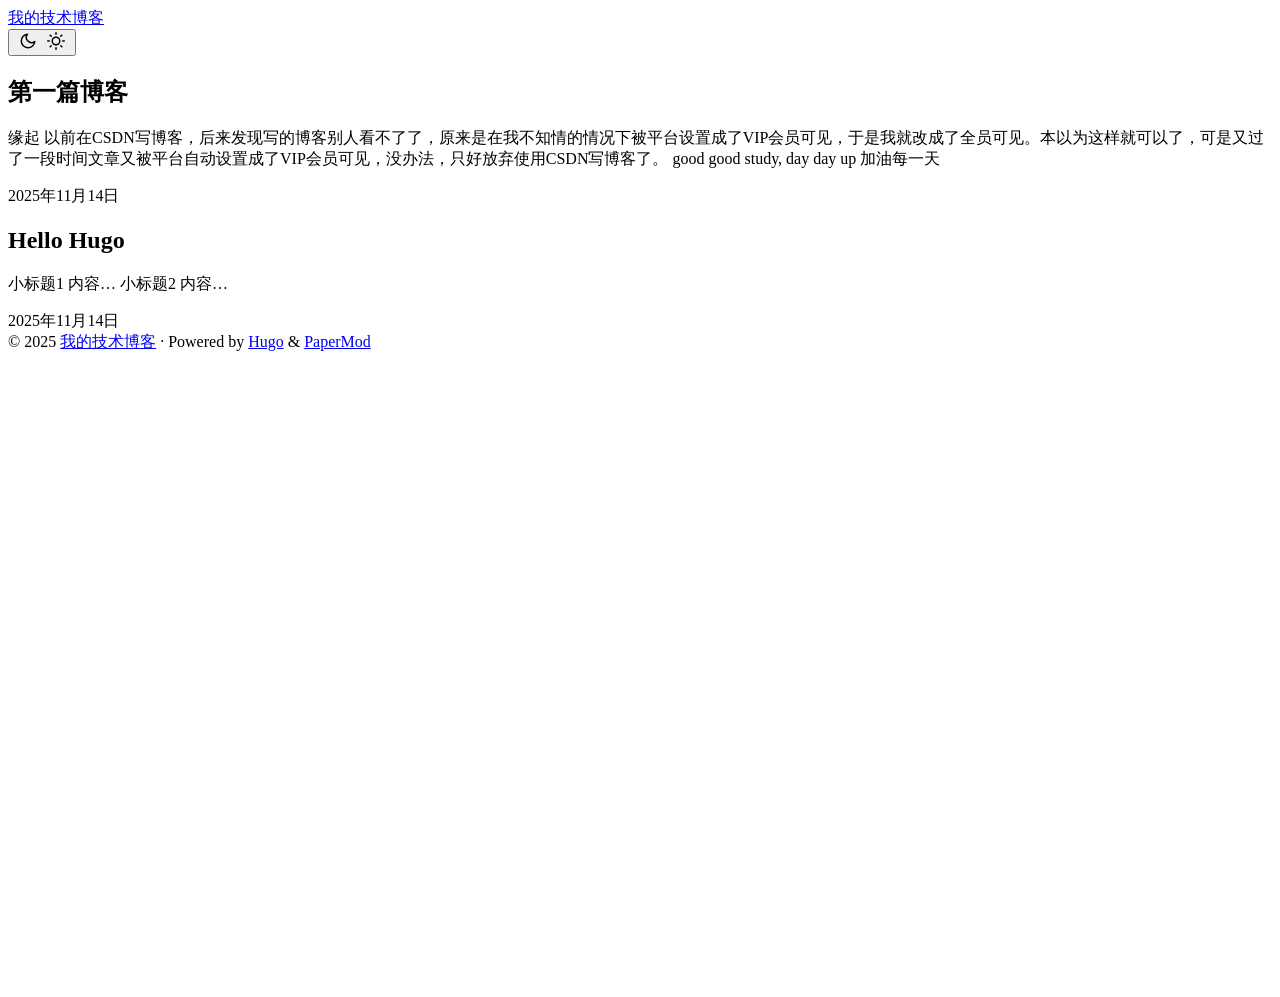
==== public/index.html @ 2b826137 "fix: rebuild with correct integrity hashes" ====
<!doctype html><html lang=zh dir=auto data-theme=auto><head><meta name=generator content="Hugo 0.152.2"><meta charset=utf-8><meta http-equiv=X-UA-Compatible content="IE=edge"><meta name=viewport content="width=device-width,initial-scale=1,shrink-to-fit=no"><meta name=robots content="index, follow"><title>我的技术博客</title><meta name=description content><meta name=author content><link rel=canonical href=https://ziwend.github.io/><link crossorigin=anonymous href=/assets/css/stylesheet.fd5566c526ae48aadabd950798a2dc3568536401560eae5caac3765a42a9e7b5.css integrity="sha256-/VVmxSauSKravZUHmKLcNWhTZAFWDq5cqsN2WkKp57U=" rel="preload stylesheet" as=style><link rel=icon href=https://ziwend.github.io/favicon.ico><link rel=icon type=image/png sizes=16x16 href=https://ziwend.github.io/favicon-16x16.png><link rel=icon type=image/png sizes=32x32 href=https://ziwend.github.io/favicon-32x32.png><link rel=apple-touch-icon href=https://ziwend.github.io/apple-touch-icon.png><link rel=mask-icon href=https://ziwend.github.io/safari-pinned-tab.svg><meta name=theme-color content="#2e2e33"><meta name=msapplication-TileColor content="#2e2e33"><link rel=alternate type=application/rss+xml href=https://ziwend.github.io/index.xml title=rss><link rel=alternate type=application/json href=https://ziwend.github.io/index.json title=json><link rel=alternate hreflang=zh href=https://ziwend.github.io/><noscript><style>#theme-toggle,.top-link{display:none}</style><style>@media(prefers-color-scheme:dark){:root{--theme:rgb(29, 30, 32);--entry:rgb(46, 46, 51);--primary:rgb(218, 218, 219);--secondary:rgb(155, 156, 157);--tertiary:rgb(65, 66, 68);--content:rgb(196, 196, 197);--code-block-bg:rgb(46, 46, 51);--code-bg:rgb(55, 56, 62);--border:rgb(51, 51, 51);color-scheme:dark}.list{background:var(--theme)}.toc{background:var(--entry)}}@media(prefers-color-scheme:light){.list::-webkit-scrollbar-thumb{border-color:var(--code-bg)}}</style></noscript><script>localStorage.getItem("pref-theme")==="dark"?document.querySelector("html").dataset.theme="dark":localStorage.getItem("pref-theme")==="light"?document.querySelector("html").dataset.theme="light":window.matchMedia("(prefers-color-scheme: dark)").matches?document.querySelector("html").dataset.theme="dark":document.querySelector("html").dataset.theme="light"</script><meta property="og:url" content="https://ziwend.github.io/"><meta property="og:site_name" content="我的技术博客"><meta property="og:title" content="我的技术博客"><meta property="og:locale" content="zh"><meta property="og:type" content="website"><meta name=twitter:card content="summary"><meta name=twitter:title content="我的技术博客"><meta name=twitter:description content><script type=application/ld+json>{"@context":"https://schema.org","@type":"Organization","name":"我的技术博客","url":"https://ziwend.github.io/","description":"","logo":"https://ziwend.github.io/favicon.ico","sameAs":[]}</script></head><body class=list id=top><header class=header><nav class=nav><div class=logo><a href=https://ziwend.github.io/ accesskey=h title="我的技术博客 (Alt + H)">我的技术博客</a><div class=logo-switches><button id=theme-toggle accesskey=t title="(Alt + T)" aria-label="Toggle theme">
<svg id="moon" width="24" height="18" viewBox="0 0 24 24" fill="none" stroke="currentColor" stroke-width="2" stroke-linecap="round" stroke-linejoin="round"><path d="M21 12.79A9 9 0 1111.21 3 7 7 0 0021 12.79z"/></svg>
<svg id="sun" width="24" height="18" viewBox="0 0 24 24" fill="none" stroke="currentColor" stroke-width="2" stroke-linecap="round" stroke-linejoin="round"><circle cx="12" cy="12" r="5"/><line x1="12" y1="1" x2="12" y2="3"/><line x1="12" y1="21" x2="12" y2="23"/><line x1="4.22" y1="4.22" x2="5.64" y2="5.64"/><line x1="18.36" y1="18.36" x2="19.78" y2="19.78"/><line x1="1" y1="12" x2="3" y2="12"/><line x1="21" y1="12" x2="23" y2="12"/><line x1="4.22" y1="19.78" x2="5.64" y2="18.36"/><line x1="18.36" y1="5.64" x2="19.78" y2="4.22"/></svg></button></div></div><ul id=menu></ul></nav></header><main class=main><article class=first-entry><header class=entry-header><h2 class=entry-hint-parent>第一篇博客</h2></header><div class=entry-content><p>缘起 以前在CSDN写博客，后来发现写的博客别人看不了了，原来是在我不知情的情况下被平台设置成了VIP会员可见，于是我就改成了全员可见。本以为这样就可以了，可是又过了一段时间文章又被平台自动设置成了VIP会员可见，没办法，只好放弃使用CSDN写博客了。
good good study, day day up
加油每一天</p></div><footer class=entry-footer><span title='2025-11-14 10:08:55 +0800 CST'>2025年11月14日</span></footer><a class=entry-link aria-label="post link to 第一篇博客" href=https://ziwend.github.io/posts/2025-11-14/></a></article><article class=post-entry><header class=entry-header><h2 class=entry-hint-parent>Hello Hugo</h2></header><div class=entry-content><p>小标题1 内容…
小标题2 内容…</p></div><footer class=entry-footer><span title='2025-11-14 10:03:27 +0800 CST'>2025年11月14日</span></footer><a class=entry-link aria-label="post link to Hello Hugo" href=https://ziwend.github.io/posts/hello-hugo/></a></article></main><footer class=footer><span>&copy; 2025 <a href=https://ziwend.github.io/>我的技术博客</a></span> ·
<span>Powered by
<a href=https://gohugo.io/ rel="noopener noreferrer" target=_blank>Hugo</a> &
<a href=https://github.com/adityatelange/hugo-PaperMod/ rel=noopener target=_blank>PaperMod</a></span></footer><a href=#top aria-label="go to top" title="Go to Top (Alt + G)" class=top-link id=top-link accesskey=g><svg viewBox="0 0 12 6" fill="currentColor"><path d="M12 6H0l6-6z"/></svg>
</a><script>let menu=document.getElementById("menu");if(menu){const e=localStorage.getItem("menu-scroll-position");e&&(menu.scrollLeft=parseInt(e,10)),menu.onscroll=function(){localStorage.setItem("menu-scroll-position",menu.scrollLeft)}}document.querySelectorAll('a[href^="#"]').forEach(e=>{e.addEventListener("click",function(e){e.preventDefault();var t=this.getAttribute("href").substr(1);window.matchMedia("(prefers-reduced-motion: reduce)").matches?document.querySelector(`[id='${decodeURIComponent(t)}']`).scrollIntoView():document.querySelector(`[id='${decodeURIComponent(t)}']`).scrollIntoView({behavior:"smooth"}),t==="top"?history.replaceState(null,null," "):history.pushState(null,null,`#${t}`)})})</script><script>var mybutton=document.getElementById("top-link");window.onscroll=function(){document.body.scrollTop>800||document.documentElement.scrollTop>800?(mybutton.style.visibility="visible",mybutton.style.opacity="1"):(mybutton.style.visibility="hidden",mybutton.style.opacity="0")}</script><script>document.getElementById("theme-toggle").addEventListener("click",()=>{const e=document.querySelector("html");e.dataset.theme==="dark"?(e.dataset.theme="light",localStorage.setItem("pref-theme","light")):(e.dataset.theme="dark",localStorage.setItem("pref-theme","dark"))})</script></body></html>
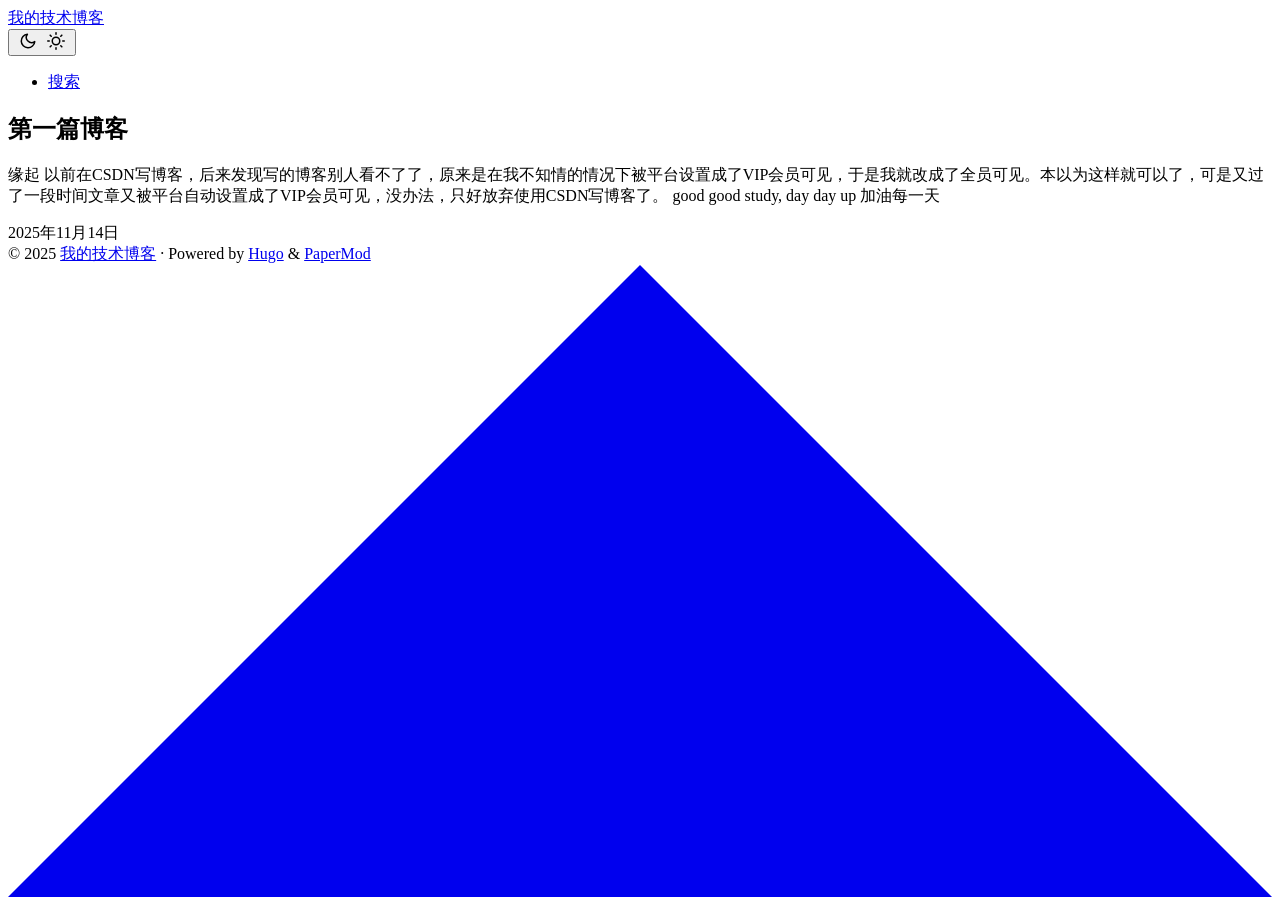
==== commit fad08e9d: "add search page" ====
--- a/public/index.html
+++ b/public/index.html
@@ -1,10 +1,231 @@
-<!doctype html><html lang=zh dir=auto data-theme=auto><head><meta name=generator content="Hugo 0.152.2"><meta charset=utf-8><meta http-equiv=X-UA-Compatible content="IE=edge"><meta name=viewport content="width=device-width,initial-scale=1,shrink-to-fit=no"><meta name=robots content="index, follow"><title>我的技术博客</title><meta name=description content><meta name=author content><link rel=canonical href=https://ziwend.github.io/><link crossorigin=anonymous href=/assets/css/stylesheet.fd5566c526ae48aadabd950798a2dc3568536401560eae5caac3765a42a9e7b5.css integrity="sha256-/VVmxSauSKravZUHmKLcNWhTZAFWDq5cqsN2WkKp57U=" rel="preload stylesheet" as=style><link rel=icon href=https://ziwend.github.io/favicon.ico><link rel=icon type=image/png sizes=16x16 href=https://ziwend.github.io/favicon-16x16.png><link rel=icon type=image/png sizes=32x32 href=https://ziwend.github.io/favicon-32x32.png><link rel=apple-touch-icon href=https://ziwend.github.io/apple-touch-icon.png><link rel=mask-icon href=https://ziwend.github.io/safari-pinned-tab.svg><meta name=theme-color content="#2e2e33"><meta name=msapplication-TileColor content="#2e2e33"><link rel=alternate type=application/rss+xml href=https://ziwend.github.io/index.xml title=rss><link rel=alternate type=application/json href=https://ziwend.github.io/index.json title=json><link rel=alternate hreflang=zh href=https://ziwend.github.io/><noscript><style>#theme-toggle,.top-link{display:none}</style><style>@media(prefers-color-scheme:dark){:root{--theme:rgb(29, 30, 32);--entry:rgb(46, 46, 51);--primary:rgb(218, 218, 219);--secondary:rgb(155, 156, 157);--tertiary:rgb(65, 66, 68);--content:rgb(196, 196, 197);--code-block-bg:rgb(46, 46, 51);--code-bg:rgb(55, 56, 62);--border:rgb(51, 51, 51);color-scheme:dark}.list{background:var(--theme)}.toc{background:var(--entry)}}@media(prefers-color-scheme:light){.list::-webkit-scrollbar-thumb{border-color:var(--code-bg)}}</style></noscript><script>localStorage.getItem("pref-theme")==="dark"?document.querySelector("html").dataset.theme="dark":localStorage.getItem("pref-theme")==="light"?document.querySelector("html").dataset.theme="light":window.matchMedia("(prefers-color-scheme: dark)").matches?document.querySelector("html").dataset.theme="dark":document.querySelector("html").dataset.theme="light"</script><meta property="og:url" content="https://ziwend.github.io/"><meta property="og:site_name" content="我的技术博客"><meta property="og:title" content="我的技术博客"><meta property="og:locale" content="zh"><meta property="og:type" content="website"><meta name=twitter:card content="summary"><meta name=twitter:title content="我的技术博客"><meta name=twitter:description content><script type=application/ld+json>{"@context":"https://schema.org","@type":"Organization","name":"我的技术博客","url":"https://ziwend.github.io/","description":"","logo":"https://ziwend.github.io/favicon.ico","sameAs":[]}</script></head><body class=list id=top><header class=header><nav class=nav><div class=logo><a href=https://ziwend.github.io/ accesskey=h title="我的技术博客 (Alt + H)">我的技术博客</a><div class=logo-switches><button id=theme-toggle accesskey=t title="(Alt + T)" aria-label="Toggle theme">
-<svg id="moon" width="24" height="18" viewBox="0 0 24 24" fill="none" stroke="currentColor" stroke-width="2" stroke-linecap="round" stroke-linejoin="round"><path d="M21 12.79A9 9 0 1111.21 3 7 7 0 0021 12.79z"/></svg>
-<svg id="sun" width="24" height="18" viewBox="0 0 24 24" fill="none" stroke="currentColor" stroke-width="2" stroke-linecap="round" stroke-linejoin="round"><circle cx="12" cy="12" r="5"/><line x1="12" y1="1" x2="12" y2="3"/><line x1="12" y1="21" x2="12" y2="23"/><line x1="4.22" y1="4.22" x2="5.64" y2="5.64"/><line x1="18.36" y1="18.36" x2="19.78" y2="19.78"/><line x1="1" y1="12" x2="3" y2="12"/><line x1="21" y1="12" x2="23" y2="12"/><line x1="4.22" y1="19.78" x2="5.64" y2="18.36"/><line x1="18.36" y1="5.64" x2="19.78" y2="4.22"/></svg></button></div></div><ul id=menu></ul></nav></header><main class=main><article class=first-entry><header class=entry-header><h2 class=entry-hint-parent>第一篇博客</h2></header><div class=entry-content><p>缘起 以前在CSDN写博客，后来发现写的博客别人看不了了，原来是在我不知情的情况下被平台设置成了VIP会员可见，于是我就改成了全员可见。本以为这样就可以了，可是又过了一段时间文章又被平台自动设置成了VIP会员可见，没办法，只好放弃使用CSDN写博客了。
+<!DOCTYPE html>
+<html lang="zh" dir="auto" data-theme="auto">
+
+<head>
+	<meta name="generator" content="Hugo 0.152.2"><meta charset="utf-8">
+<meta http-equiv="X-UA-Compatible" content="IE=edge">
+<meta name="viewport" content="width=device-width, initial-scale=1, shrink-to-fit=no">
+<meta name="robots" content="index, follow">
+<title>我的技术博客</title>
+
+<meta name="description" content="">
+<meta name="author" content="">
+<link rel="canonical" href="https://ziwend.github.io/">
+<link crossorigin="anonymous" href="/assets/css/stylesheet.fd5566c526ae48aadabd950798a2dc3568536401560eae5caac3765a42a9e7b5.css" integrity="sha256-/VVmxSauSKravZUHmKLcNWhTZAFWDq5cqsN2WkKp57U=" rel="preload stylesheet" as="style">
+<link rel="icon" href="https://ziwend.github.io/favicon.ico">
+<link rel="icon" type="image/png" sizes="16x16" href="https://ziwend.github.io/favicon-16x16.png">
+<link rel="icon" type="image/png" sizes="32x32" href="https://ziwend.github.io/favicon-32x32.png">
+<link rel="apple-touch-icon" href="https://ziwend.github.io/apple-touch-icon.png">
+<link rel="mask-icon" href="https://ziwend.github.io/safari-pinned-tab.svg">
+<meta name="theme-color" content="#2e2e33">
+<meta name="msapplication-TileColor" content="#2e2e33">
+<link rel="alternate" type="application/rss+xml" href="https://ziwend.github.io/index.xml" title="rss">
+<link rel="alternate" type="application/json" href="https://ziwend.github.io/index.json" title="json">
+<link rel="alternate" hreflang="zh" href="https://ziwend.github.io/">
+<noscript>
+    <style>
+        #theme-toggle,
+        .top-link {
+            display: none;
+        }
+
+    </style>
+    <style>
+        @media (prefers-color-scheme: dark) {
+            :root {
+                --theme: rgb(29, 30, 32);
+                --entry: rgb(46, 46, 51);
+                --primary: rgb(218, 218, 219);
+                --secondary: rgb(155, 156, 157);
+                --tertiary: rgb(65, 66, 68);
+                --content: rgb(196, 196, 197);
+                --code-block-bg: rgb(46, 46, 51);
+                --code-bg: rgb(55, 56, 62);
+                --border: rgb(51, 51, 51);
+                color-scheme: dark;
+            }
+
+            .list {
+                background: var(--theme);
+            }
+
+            .toc {
+                background: var(--entry);
+            }
+        }
+
+        @media (prefers-color-scheme: light) {
+            .list::-webkit-scrollbar-thumb {
+                border-color: var(--code-bg);
+            }
+        }
+
+    </style>
+</noscript>
+<script>
+    if (localStorage.getItem("pref-theme") === "dark") {
+        document.querySelector("html").dataset.theme = 'dark';
+    } else if (localStorage.getItem("pref-theme") === "light") {
+       document.querySelector("html").dataset.theme = 'light';
+    } else if (window.matchMedia('(prefers-color-scheme: dark)').matches) {
+        document.querySelector("html").dataset.theme = 'dark';
+    } else {
+        document.querySelector("html").dataset.theme = 'light';
+    }
+
+</script><meta property="og:url" content="https://ziwend.github.io/">
+  <meta property="og:site_name" content="我的技术博客">
+  <meta property="og:title" content="我的技术博客">
+  <meta property="og:locale" content="zh">
+  <meta property="og:type" content="website">
+<meta name="twitter:card" content="summary">
+<meta name="twitter:title" content="我的技术博客">
+<meta name="twitter:description" content="">
+
+<script type="application/ld+json">
+{
+  "@context": "https://schema.org",
+  "@type": "Organization",
+  "name": "我的技术博客",
+  "url": "https://ziwend.github.io/",
+  "description": "",
+  "logo": "https://ziwend.github.io/favicon.ico",
+  "sameAs": [
+      
+  ]
+}
+</script>
+</head>
+<body class="list" id="top">
+    <header class="header">
+    <nav class="nav">
+        <div class="logo">
+            <a href="https://ziwend.github.io/" accesskey="h" title="我的技术博客 (Alt + H)">我的技术博客</a>
+            <div class="logo-switches">
+                <button id="theme-toggle" accesskey="t" title="(Alt + T)" aria-label="Toggle theme">
+                    <svg id="moon" xmlns="http://www.w3.org/2000/svg" width="24" height="18" viewBox="0 0 24 24"
+                        fill="none" stroke="currentColor" stroke-width="2" stroke-linecap="round"
+                        stroke-linejoin="round">
+                        <path d="M21 12.79A9 9 0 1 1 11.21 3 7 7 0 0 0 21 12.79z"></path>
+                    </svg>
+                    <svg id="sun" xmlns="http://www.w3.org/2000/svg" width="24" height="18" viewBox="0 0 24 24"
+                        fill="none" stroke="currentColor" stroke-width="2" stroke-linecap="round"
+                        stroke-linejoin="round">
+                        <circle cx="12" cy="12" r="5"></circle>
+                        <line x1="12" y1="1" x2="12" y2="3"></line>
+                        <line x1="12" y1="21" x2="12" y2="23"></line>
+                        <line x1="4.22" y1="4.22" x2="5.64" y2="5.64"></line>
+                        <line x1="18.36" y1="18.36" x2="19.78" y2="19.78"></line>
+                        <line x1="1" y1="12" x2="3" y2="12"></line>
+                        <line x1="21" y1="12" x2="23" y2="12"></line>
+                        <line x1="4.22" y1="19.78" x2="5.64" y2="18.36"></line>
+                        <line x1="18.36" y1="5.64" x2="19.78" y2="4.22"></line>
+                    </svg>
+                </button>
+            </div>
+        </div>
+        <ul id="menu">
+            <li>
+                <a href="https://ziwend.github.io/search/" title="搜索 (Alt &#43; /)" accesskey=/>
+                    <span>搜索</span>
+                </a>
+            </li>
+        </ul>
+    </nav>
+</header>
+<main class="main"> 
+
+<article class="first-entry"> 
+  <header class="entry-header">
+    <h2 class="entry-hint-parent">第一篇博客
+    </h2>
+  </header>
+  <div class="entry-content">
+    <p>缘起 以前在CSDN写博客，后来发现写的博客别人看不了了，原来是在我不知情的情况下被平台设置成了VIP会员可见，于是我就改成了全员可见。本以为这样就可以了，可是又过了一段时间文章又被平台自动设置成了VIP会员可见，没办法，只好放弃使用CSDN写博客了。
 good good study, day day up
-加油每一天</p></div><footer class=entry-footer><span title='2025-11-14 10:08:55 +0800 CST'>2025年11月14日</span></footer><a class=entry-link aria-label="post link to 第一篇博客" href=https://ziwend.github.io/posts/2025-11-14/></a></article><article class=post-entry><header class=entry-header><h2 class=entry-hint-parent>Hello Hugo</h2></header><div class=entry-content><p>小标题1 内容…
-小标题2 内容…</p></div><footer class=entry-footer><span title='2025-11-14 10:03:27 +0800 CST'>2025年11月14日</span></footer><a class=entry-link aria-label="post link to Hello Hugo" href=https://ziwend.github.io/posts/hello-hugo/></a></article></main><footer class=footer><span>&copy; 2025 <a href=https://ziwend.github.io/>我的技术博客</a></span> ·
-<span>Powered by
-<a href=https://gohugo.io/ rel="noopener noreferrer" target=_blank>Hugo</a> &
-<a href=https://github.com/adityatelange/hugo-PaperMod/ rel=noopener target=_blank>PaperMod</a></span></footer><a href=#top aria-label="go to top" title="Go to Top (Alt + G)" class=top-link id=top-link accesskey=g><svg viewBox="0 0 12 6" fill="currentColor"><path d="M12 6H0l6-6z"/></svg>
-</a><script>let menu=document.getElementById("menu");if(menu){const e=localStorage.getItem("menu-scroll-position");e&&(menu.scrollLeft=parseInt(e,10)),menu.onscroll=function(){localStorage.setItem("menu-scroll-position",menu.scrollLeft)}}document.querySelectorAll('a[href^="#"]').forEach(e=>{e.addEventListener("click",function(e){e.preventDefault();var t=this.getAttribute("href").substr(1);window.matchMedia("(prefers-reduced-motion: reduce)").matches?document.querySelector(`[id='${decodeURIComponent(t)}']`).scrollIntoView():document.querySelector(`[id='${decodeURIComponent(t)}']`).scrollIntoView({behavior:"smooth"}),t==="top"?history.replaceState(null,null," "):history.pushState(null,null,`#${t}`)})})</script><script>var mybutton=document.getElementById("top-link");window.onscroll=function(){document.body.scrollTop>800||document.documentElement.scrollTop>800?(mybutton.style.visibility="visible",mybutton.style.opacity="1"):(mybutton.style.visibility="hidden",mybutton.style.opacity="0")}</script><script>document.getElementById("theme-toggle").addEventListener("click",()=>{const e=document.querySelector("html");e.dataset.theme==="dark"?(e.dataset.theme="light",localStorage.setItem("pref-theme","light")):(e.dataset.theme="dark",localStorage.setItem("pref-theme","dark"))})</script></body></html>+加油每一天
+</p>
+  </div>
+  <footer class="entry-footer"><span title='2025-11-14 10:08:55 +0800 CST'>2025年11月14日</span></footer>
+  <a class="entry-link" aria-label="post link to 第一篇博客" href="https://ziwend.github.io/posts/2025-11-14/"></a>
+</article>
+    </main>
+    
+<footer class="footer">
+        <span>&copy; 2025 <a href="https://ziwend.github.io/">我的技术博客</a></span> · 
+
+    <span>
+        Powered by
+        <a href="https://gohugo.io/" rel="noopener noreferrer" target="_blank">Hugo</a> &
+        <a href="https://github.com/adityatelange/hugo-PaperMod/" rel="noopener" target="_blank">PaperMod</a>
+    </span>
+</footer>
+<a href="#top" aria-label="go to top" title="Go to Top (Alt + G)" class="top-link" id="top-link" accesskey="g">
+    <svg xmlns="http://www.w3.org/2000/svg" viewBox="0 0 12 6" fill="currentColor">
+        <path d="M12 6H0l6-6z" />
+    </svg>
+</a>
+
+<script>
+    let menu = document.getElementById('menu');
+    if (menu) {
+        
+        const scrollPosition = localStorage.getItem("menu-scroll-position");
+        if (scrollPosition) {
+            menu.scrollLeft = parseInt(scrollPosition, 10);
+        }
+        
+        menu.onscroll = function () {
+            localStorage.setItem("menu-scroll-position", menu.scrollLeft);
+        }
+    }
+
+    document.querySelectorAll('a[href^="#"]').forEach(anchor => {
+        anchor.addEventListener("click", function (e) {
+            e.preventDefault();
+            var id = this.getAttribute("href").substr(1);
+            if (!window.matchMedia('(prefers-reduced-motion: reduce)').matches) {
+                document.querySelector(`[id='${decodeURIComponent(id)}']`).scrollIntoView({
+                    behavior: "smooth"
+                });
+            } else {
+                document.querySelector(`[id='${decodeURIComponent(id)}']`).scrollIntoView();
+            }
+            if (id === "top") {
+                history.replaceState(null, null, " ");
+            } else {
+                history.pushState(null, null, `#${id}`);
+            }
+        });
+    });
+
+</script>
+<script>
+    var mybutton = document.getElementById("top-link");
+    window.onscroll = function () {
+        if (document.body.scrollTop > 800 || document.documentElement.scrollTop > 800) {
+            mybutton.style.visibility = "visible";
+            mybutton.style.opacity = "1";
+        } else {
+            mybutton.style.visibility = "hidden";
+            mybutton.style.opacity = "0";
+        }
+    };
+
+</script>
+<script>
+    document.getElementById("theme-toggle").addEventListener("click", () => {
+        const html = document.querySelector("html");
+        if (html.dataset.theme === "dark") {
+            html.dataset.theme = 'light';
+            localStorage.setItem("pref-theme", 'light');
+        } else {
+            html.dataset.theme = 'dark';
+            localStorage.setItem("pref-theme", 'dark');
+        }
+    })
+
+</script>
+</body>
+
+</html>
